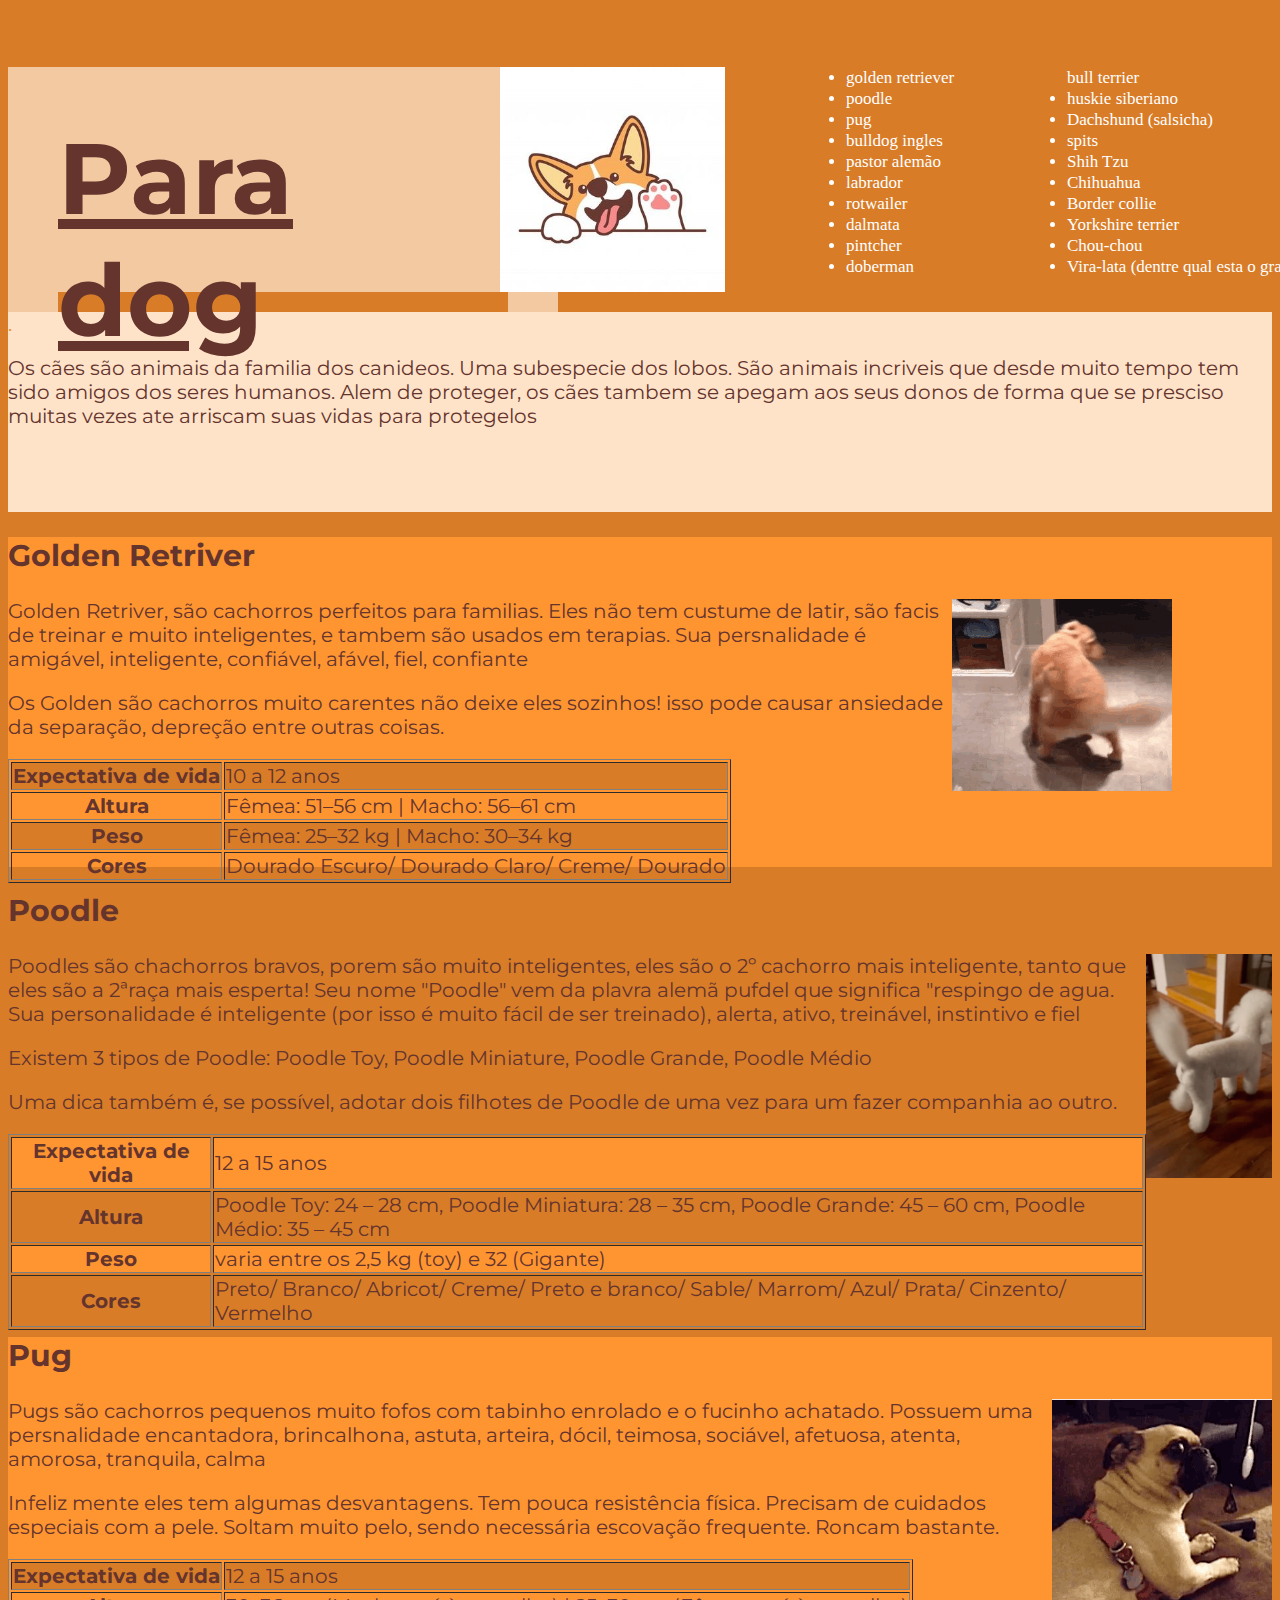
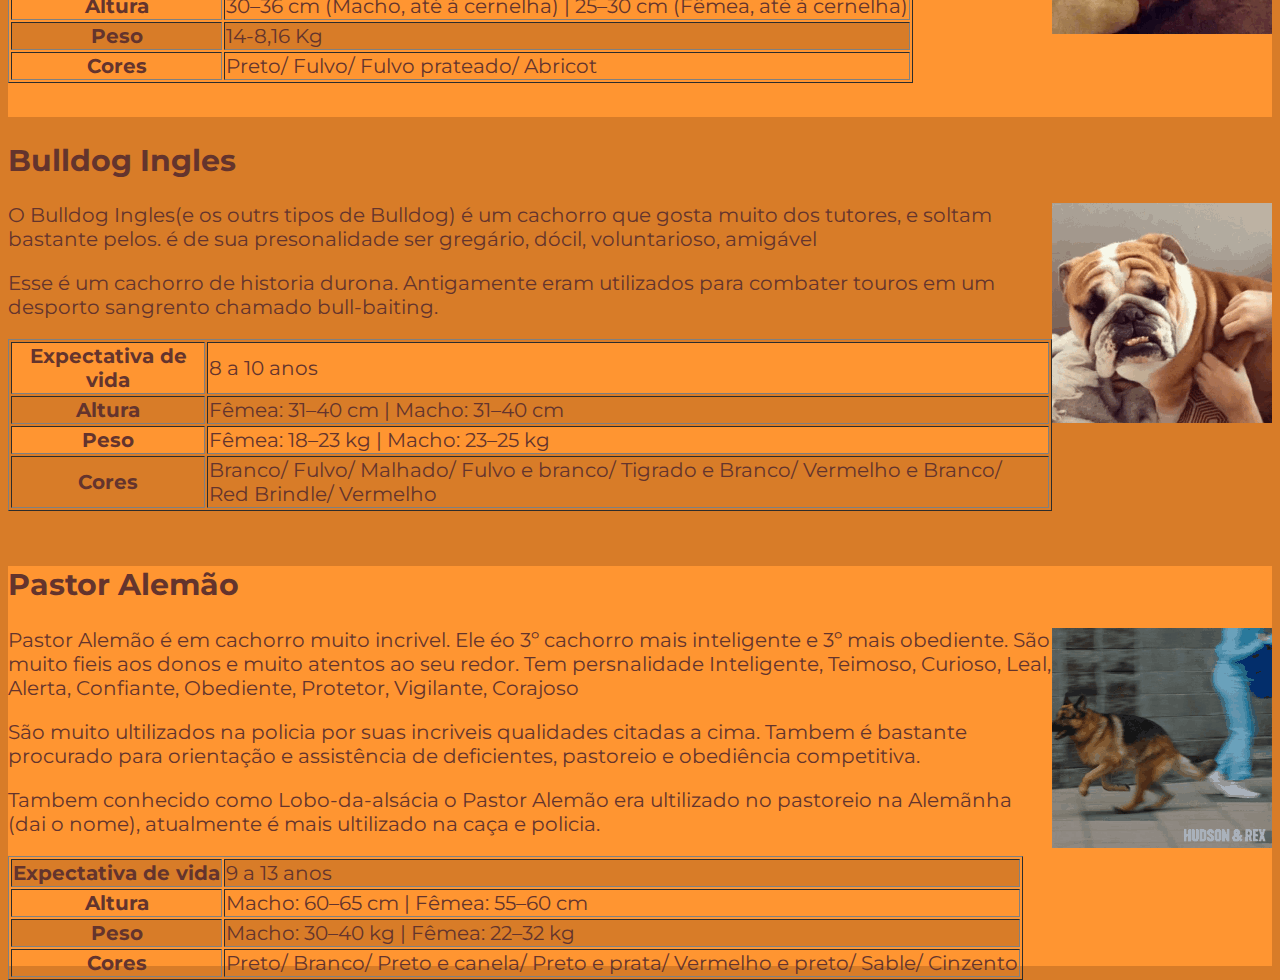
==== para-dog.html @ 526f2a5c "Add files via upload" ====
<!DOCTYPE html>
<html lang="en">
<head>
    <meta charset="UTF-8">
    <meta http-equiv="X-UA-Compatible" content="IE=edge">
    <meta name="viewport" content="width=device-width, initial-scale=1.0">
    <title>Site Gabriel</title>
    <link rel="stylesheet" href="estilo.css">
    <link rel="preconnect" href="https://fonts.googleapis.com">
    <link rel="preconnect" href="https://fonts.gstatic.com" crossorigin>
    <link href="https://fonts.googleapis.com/css2?family=Montserrat:wght@300&display=swap" rel="stylesheet">
    <link rel="preconnect" href="https://fonts.googleapis.com">
    <link rel="preconnect" href="https://fonts.gstatic.com" crossorigin>
    <link href="https://fonts.googleapis.com/css2?family=Montserrat&display=swap" rel="stylesheet">
</head>
<body>
    <div id = quadrado1>
        <h1><u>Para dog</u></h1>
        <img src="./imagen.para dogs.jpg" id= imagem-do-dog>
    </div>
        
    <div id= textinho-do-lado>
        <div id= textinho-do-lado1>
            <ul>
                <li>golden retriever</li>
                <li>poodle</li>
                <li>pug</li>
                <li>bulldog ingles</li>
                <li>pastor alemão</li>
                <li>labrador</li>
                <li>rotwailer</li>
                <li>dalmata</li>
                <li>pintcher</li>
                <li>doberman</li>
            </ul>
        </div>
        <div id= textinho-do-lado2>
            <ul>
                bull terrier
                <li>huskie siberiano</li>
                <li>Dachshund (salsicha)</li>
                <li>spits</li>
                <li>Shih Tzu</li>
                <li>Chihuahua</li>
                <li>Border collie</li>
                <li>Yorkshire terrier</li>
                <li>Chou-chou</li>
                <li>Vira-lata (dentre qual esta o grandioso caramelo)</li>
            </ul>
        </div>
    </div>

    <div id="intro">
        <p style=" color: #ED8C33">.</p>
        <p>Os cães são animais da familia dos canideos. Uma subespecie dos lobos. São animais incriveis que desde muito tempo tem sido amigos dos seres
            humanos. Alem de proteger, os cães tambem se apegam aos seus donos de forma que se presciso muitas vezes ate arriscam suas vidas para
            protegelos</p>
    </div>
    
    <div id="golden">
            <h2 style="color: #64342D;">Golden Retriver</h2>
            <img src="golden-retriever-dog.gif" id=" gif-golden" style="float: right;">

            <p>Golden Retriver, são cachorros perfeitos para familias. Eles não tem custume de latir, são facis de treinar e muito inteligentes, e tambem são usados em terapias. Sua persnalidade é amigável, inteligente, confiável, afável, fiel, confiante</p>

            <p>Os Golden são cachorros muito carentes não deixe eles sozinhos! isso pode causar ansiedade da separação, depreção entre outras coisas.
                
            </p>
            
        <table border="tr,td," >
            <tr class="tabela1">
                <th>Expectativa de vida</th>
                <td>10 a 12 anos</td>
            </tr>
            <tr>
                <th>Altura</th>
                <td>Fêmea: 51–56 cm | Macho: 56–61 cm</td>
            </tr>
            <tr class="tabela1">
                <th>Peso</th>
                <td>Fêmea: 25–32 kg | Macho: 30–34 kg</td>
            </tr>
            <tr>
                <th>Cores</th>
                <td>Dourado Escuro/ Dourado Claro/ Creme/ Dourado</td>
            </tr>
        </table>

    </div>

    <div id="poodle">
        <h2>Poodle</h2>
        <img src="white-poodle-gif.gif" id="gif-poodle" style="float: right;">        
        <p>Poodles são chachorros bravos, porem são muito inteligentes, eles são o 2º cachorro mais inteligente, tanto que eles são a 2ªraça mais esperta! Seu nome "Poodle" vem da plavra alemã pufdel que significa "respingo de agua. Sua personalidade é inteligente (por isso é muito fácil de ser treinado), alerta, ativo, treinável, instintivo e fiel</p>
        <p>Existem 3 tipos de Poodle: Poodle Toy, Poodle Miniature, Poodle Grande, Poodle Médio</p>
        <p>Uma dica também é, se possível, adotar dois filhotes de Poodle de uma vez para um fazer companhia ao outro.</p>


    <table border="tr,td," >
        <tr class="tabela2">
            <th>Expectativa de vida</th>
            <td>12 a 15 anos</td>
        </tr>
        <tr>
            <th>Altura</th>
            <td> Poodle Toy: 24 – 28 cm, Poodle Miniatura: 28 – 35 cm, Poodle Grande: 45 – 60 cm, Poodle Médio: 35 – 45 cm</td>
        </tr>
        <tr class="tabela2">
            <th>Peso</th>
            <td>varia entre os 2,5 kg (toy) e 32 (Gigante)</td>
        </tr>
        <tr>
            <th>Cores</th>
            <td>Preto/ Branco/ Abricot/ Creme/ Preto e branco/ Sable/ Marrom/ Azul/ Prata/ Cinzento/ Vermelho</td>
        </tr>
    </table>
    </div>

    <div id="pug">
        <h2>Pug</h2>
        <img src="pug-dog.gif" id="gif-pug" style="float: right;"
        <p>Pugs são cachorros pequenos muito fofos com tabinho enrolado e o fucinho achatado. Possuem uma persnalidade encantadora, brincalhona, astuta, arteira, dócil, teimosa, sociável, afetuosa, atenta, amorosa, tranquila, calma
        </p>
        <p>Infeliz mente eles tem algumas desvantagens. Tem pouca resistência física. Precisam de cuidados especiais com a pele. Soltam muito pelo, sendo necessária escovação frequente. Roncam bastante.</p>

        <table border="tr,td," >
        <tr class="tabela1">
            <th>Expectativa de vida</th>
            <td>12 a 15 anos</td>
        </tr>
        <tr>
            <th>Altura</th>
            <td>30–36 cm (Macho, até à cernelha) | 25–30 cm (Fêmea, até à cernelha)</td>
        </tr>
        <tr class="tabela1">
            <th>Peso</th>
            <td>14-8,16 Kg</tr>
        <tr>
            <th>Cores</th>
            <td>Preto/ Fulvo/ Fulvo prateado/ Abricot</td>
        </tr>
    </table>

    </div>

    <div id="bulldog-ingles">
        <h2>Bulldog Ingles</h2>
        <img src="bulldog-ingles-dog.gif" id="gif-bulldog-ingles" style="float: right;">
        <p>O Bulldog Ingles(e os outrs tipos de Bulldog) é um cachorro que gosta muito dos tutores, e soltam bastante pelos. é de sua presonalidade ser  gregário, dócil, voluntarioso, amigável </p>
        <p>Esse é um cachorro de historia durona. Antigamente eram utilizados para combater touros em um desporto sangrento chamado bull-baiting.</p>

        <table border="tr,td," >
            <tr class="tabela2">
                <th>Expectativa de vida</th>
                <td>8 a 10 anos</td>
            </tr>
            <tr>
                <th>Altura</th>
                <td>Fêmea: 31–40 cm | Macho: 31–40 cm</td>
            </tr>
            <tr class="tabela2">
                <th>Peso</th>
                <td>Fêmea: 18–23 kg | Macho: 23–25 kg</tr>
            <tr>
                <th>Cores</th>
                <td>Branco/ Fulvo/ Malhado/ Fulvo e branco/ Tigrado e Branco/ Vermelho e Branco/ Red Brindle/ Vermelho</td>
            </tr>
        </table>

    </div>

    <div id="pastor-alemao">
        <h2>Pastor Alemão</h2>
        <img src="pastor-alemao-dog.gif" id="gif-pastor-alemao" style="float: right;">
        <p>Pastor Alemão é em cachorro muito incrivel. Ele éo 3º cachorro mais inteligente e 3º mais obediente. São muito fieis aos donos e muito atentos ao seu redor. Tem persnalidade Inteligente, Teimoso, Curioso, Leal, Alerta, Confiante, Obediente, Protetor, Vigilante, Corajoso</p>
        <p>São muito ultilizados na policia por suas incriveis qualidades citadas a cima. Tambem é bastante procurado para orientação e assistência de deficientes, pastoreio e obediência competitiva.</p>
        <p>Tambem conhecido como Lobo-da-alsácia  o Pastor Alemão era ultilizado no pastoreio na Alemãnha (dai o nome), atualmente é mais ultilizado na caça e policia.</p>

        <table border="tr,td," >
            <tr class="tabela1">
                <th>Expectativa de vida</th>
                <td>9 a 13 anos</td>
            </tr>
            <tr>
                <th>Altura</th>
                <td>Macho: 60–65 cm | Fêmea: 55–60 cm</td>
            </tr>
            <tr class="tabela1">
                <th>Peso</th>
                <td>Macho: 30–40 kg | Fêmea: 22–32 kg</tr>
            <tr>
                <th>Cores</th>
                <td>Preto/ Branco/ Preto e canela/ Preto e prata/ Vermelho e preto/ Sable/ Cinzento</td>
            </tr>
        </table>

    </div>

<!-- é do Gabriel esse codigo -->

</body>
</html>
---- estilo.css ----
body{
    background-color:#D87C28;
    color:#FFFFFF;
    font-size: 20px;
    font-family: 'Montserrat', sans-serif;
 }

 h1{
    font-family: 'Montserrat', sans-serif;
    color:#64342D;
    font-size: 100px;
    border: 50px solid #F3C9A2
    

 }

#quadrado1{
    width: 550px;
    height: 225px;
    background-color: #F3C9A2;

}

#imagem-do-dog{
    position: absolute;
    width: 225px;
    height: 225px;
    left: 500px;
    top: 67px;
}

#textinho-do-lado1{
    position: absolute;
    width: 266px;
    height: 210px;
    left: 806px;
    top: 50px;

    font-family: 'Inter';
    font-style: normal;
    font-weight: 400;
    font-size: 17px;
    line-height: 21px;
}

#textinho-do-lado2{
    position: absolute;
    width: 400px;
    height: 210px;
    left: 1027px;
    top: 50px;

    font-family: 'Inter';
    font-style: normal;
    font-weight: 400;
    font-size: 17px;
    line-height: 21px;
}

#intro{
    background-color: #ffe3c9;
    height: 200px;
    color: #64342D;
}

.tabela1{
    background-color: #D87C28;
}

.tabela2{
    background-color: #ff9531;
}

#golden{
    background-color: #ff9531;
    color: #64342D;
    /*color: #ffe3c9;#ED8C33;*/
    padding-right: 100px;
    height: 330px;

}



#gif-golden{
    float: right;

}

#poodle{
    color: #64342D;
    height: 420px;
}

#gif-poodle{
    width: 10%;
    height: auto;
}



#pug{
    background-color: #ff9531;
    color: #64342D;
    height: 380px;
}

#bulldog-ingles{
    color: #64342D;
    height: 400px;
}

#pastor-alemao{
    background-color: #ff9531;
    color: #64342D;
    height: 400px;
}

 /*é do Gabriel*/
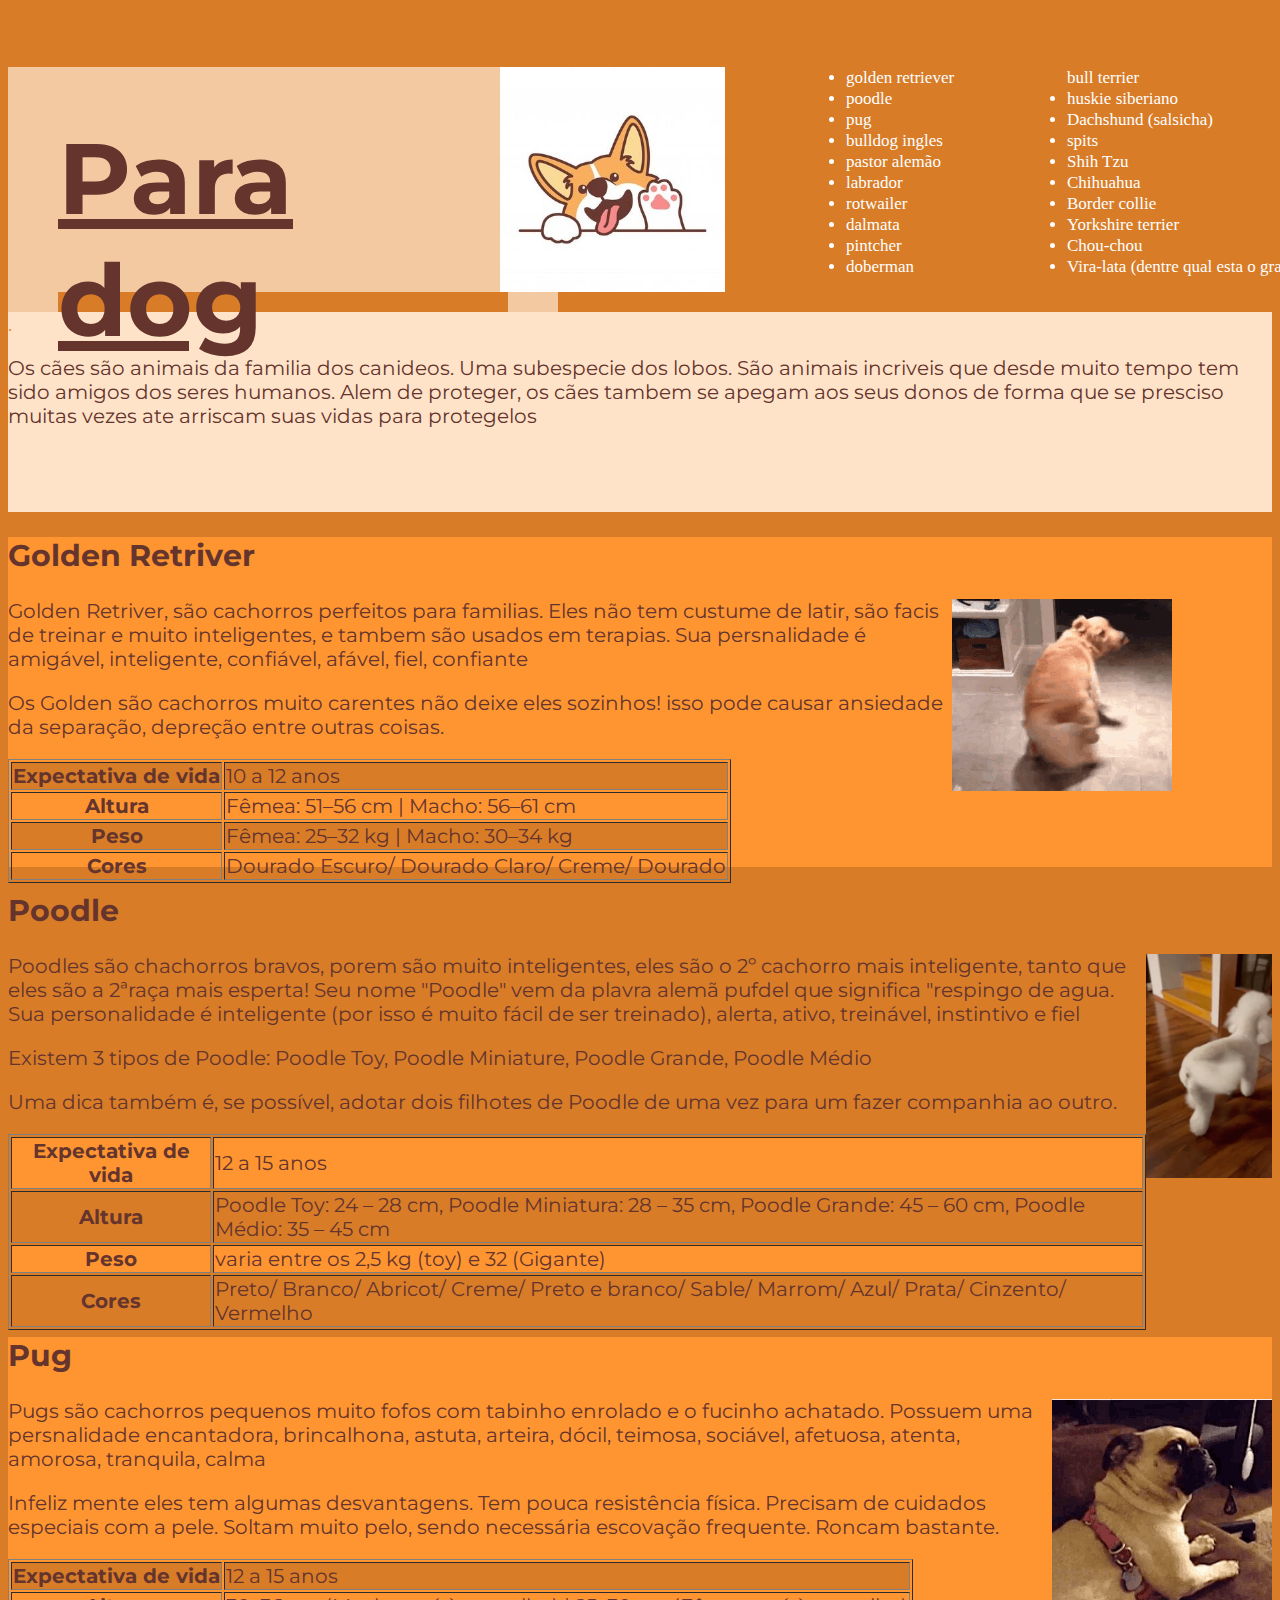
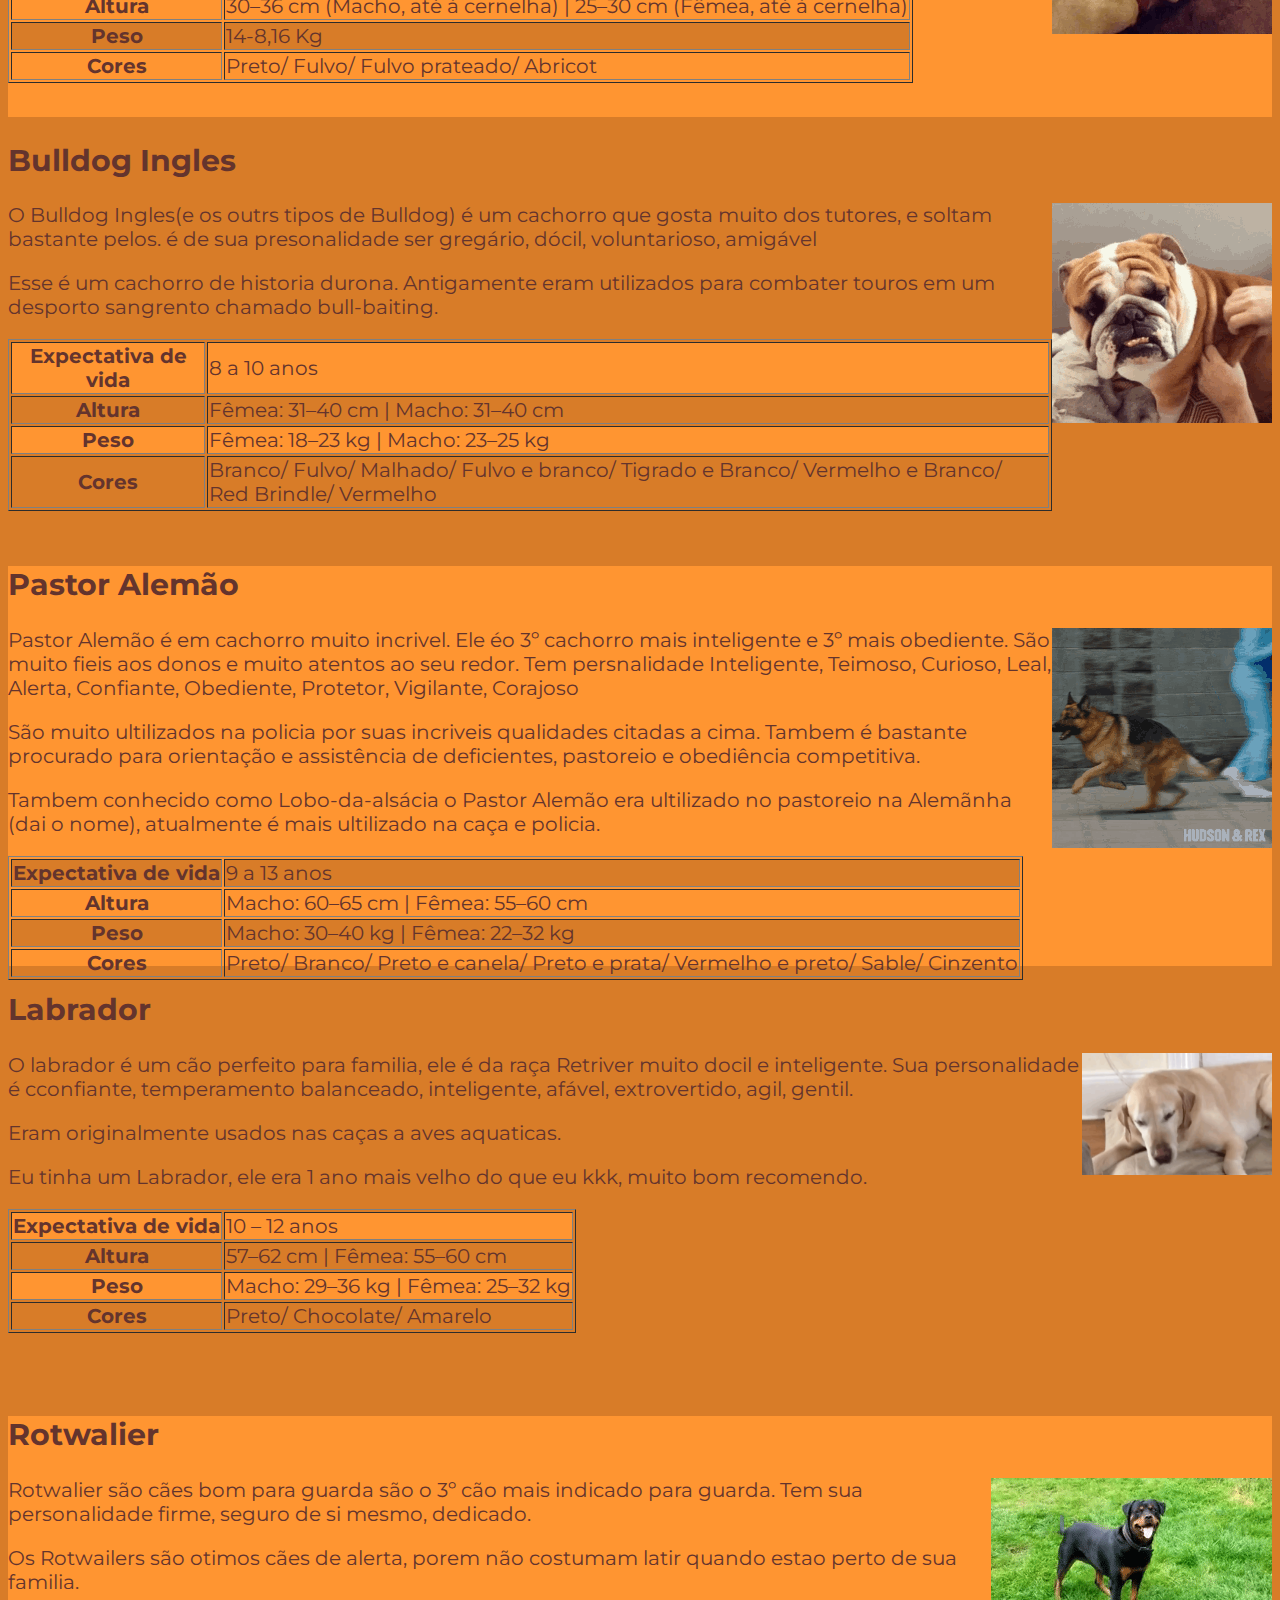
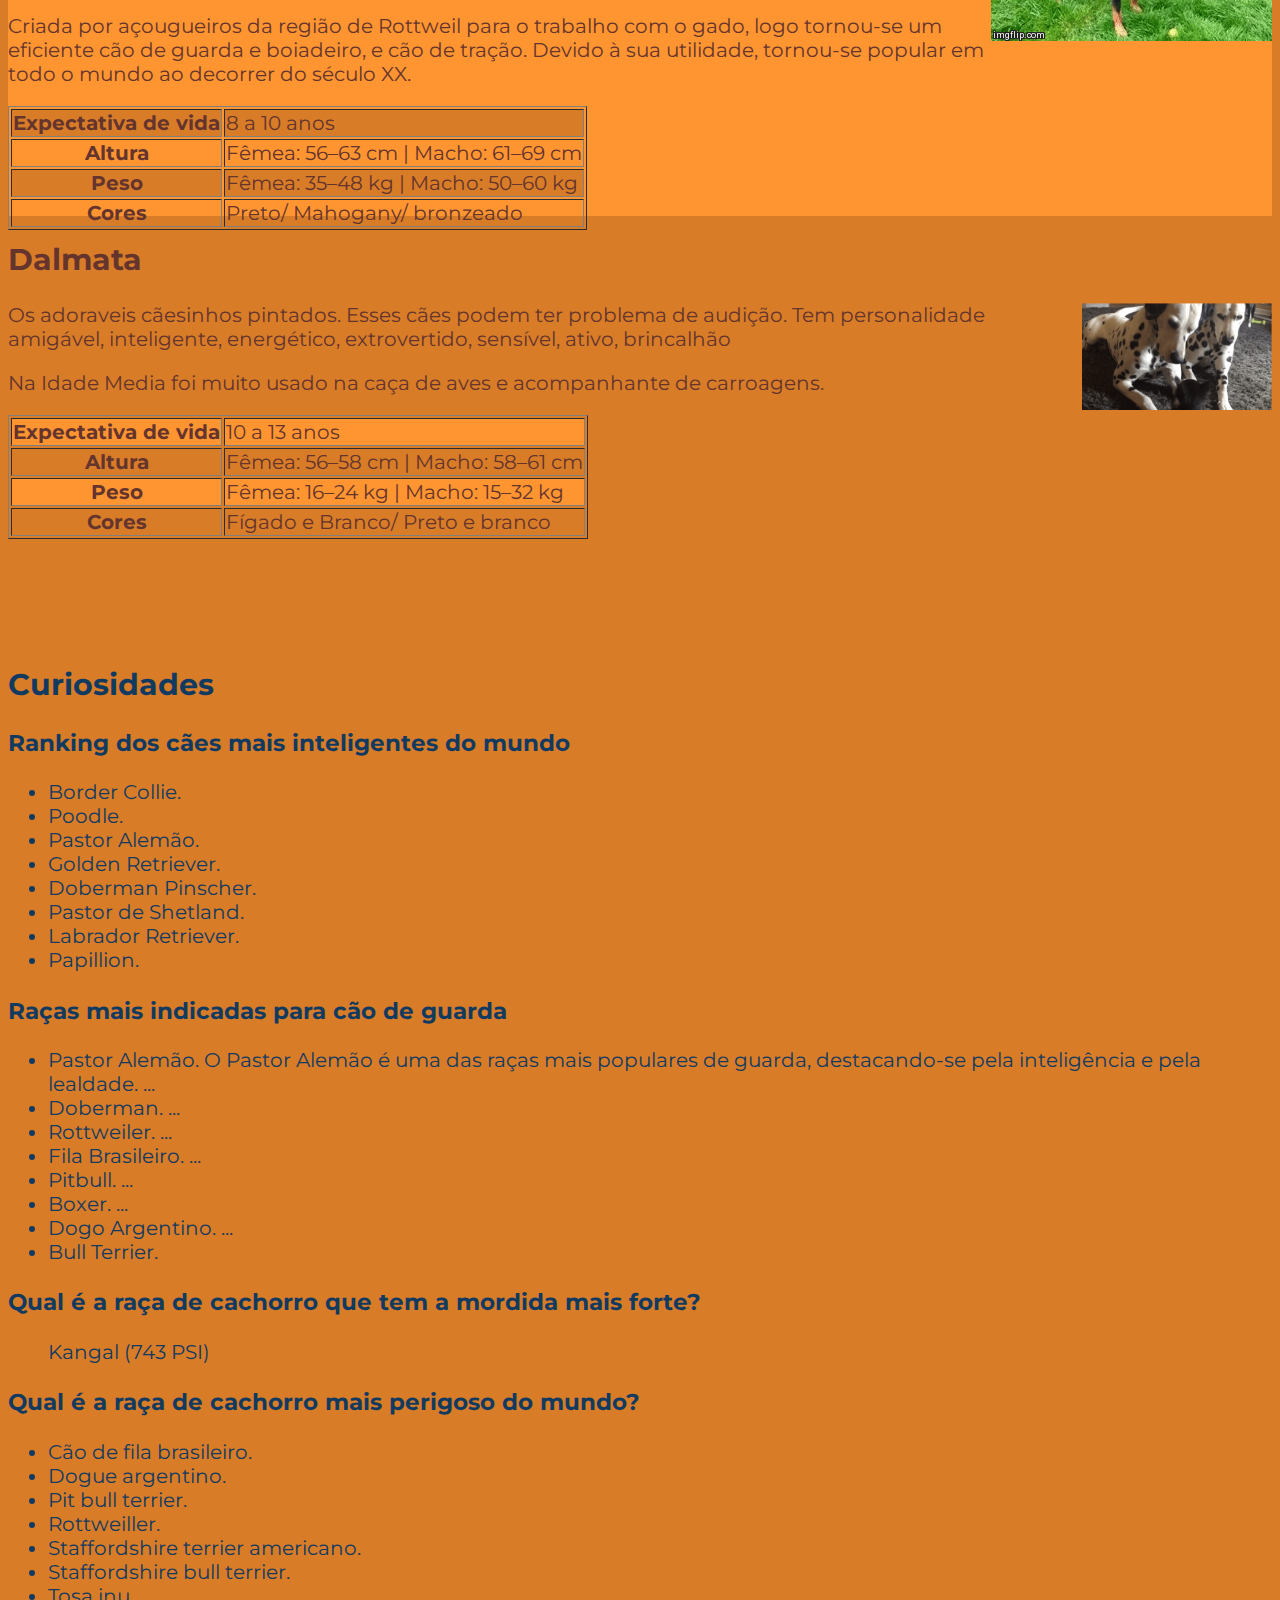
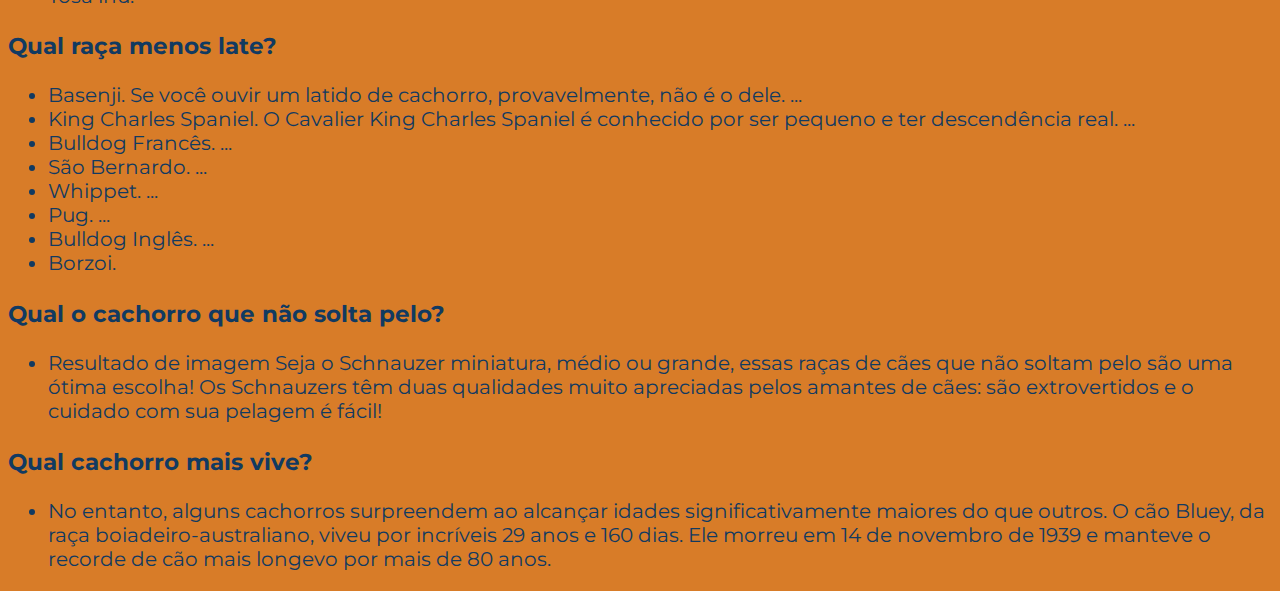
==== commit f17a020d: "Add files via upload" ====
--- a/para-dog.html
+++ b/para-dog.html
@@ -196,7 +196,227 @@
 
     </div>
 
+    <div id="labrador">
+        <h2>Labrador</h2>
+        <img src="labrador-dog.gif" id="gif-labrador" style="float: right;">
+        <p>O labrador é um cão perfeito para familia, ele é da raça Retriver muito docil e inteligente. Sua personalidade é cconfiante, temperamento balanceado, inteligente, afável, extrovertido, agil, gentil. </p>
+        <p>Eram originalmente usados nas caças a aves aquaticas.</p>
+        <p>Eu tinha um Labrador, ele era 1 ano mais velho do que eu kkk, muito bom recomendo.</p>
+
+        <table border="tr,td," >
+            <tr class="tabela2">
+                <th>Expectativa de vida</th>
+                <td>10 – 12 anos</td>
+            </tr>
+            <tr>
+                <th>Altura</th>
+                <td> 57–62 cm | Fêmea: 55–60 cm</td>
+            </tr>
+            <tr class="tabela2">
+                <th>Peso</th>
+                <td>Macho: 29–36 kg | Fêmea: 25–32 kg</tr>
+            <tr>
+                <th>Cores</th>
+                <td>Preto/ Chocolate/ Amarelo</td>
+            </tr>
+        </table>
+
+    </div>
+
+    <div id="rotwailer">
+        <h2>Rotwalier</h2>
+        <img src="rotwailer-dog.webp" id="gif-rotwailer" style="float: right;">
+        <p>Rotwalier são cães bom para guarda são o 3º cão mais indicado para guarda. Tem sua personalidade firme, seguro de si mesmo, dedicado.</p>
+        <p>Os Rotwailers são otimos cães de alerta, porem não costumam latir quando estao perto de sua familia.</p>
+        <p>Criada por açougueiros da região de Rottweil para o trabalho com o gado, logo tornou-se um eficiente cão de guarda e boiadeiro, e cão de tração. Devido à sua utilidade, tornou-se popular em todo o mundo ao decorrer do século XX.</p>
+
+        <table border="tr,td," >
+            <tr class="tabela1">
+                <th>Expectativa de vida</th>
+                <td> 8 a 10 anos</td>
+            </tr>
+            <tr>
+                <th>Altura</th>
+                <td>Fêmea: 56–63 cm | Macho: 61–69 cm</td>
+            </tr>
+            <tr class="tabela1">
+                <th>Peso</th>
+                <td>Fêmea: 35–48 kg | Macho: 50–60 kg</tr>
+            <tr>
+                <th>Cores</th>
+                <td>Preto/ Mahogany/ bronzeado</td>
+            </tr>
+        </table>
+
+    </div>
+
+    <div id="dalmata">
+        <h2>Dalmata</h2>
+        <img src="dalmata-dog.gif" id="gif-dalmata" style="float: right;">
+        <p>Os adoraveis cãesinhos pintados. Esses cães podem ter problema de audição. Tem personalidade amigável, inteligente, energético, extrovertido, sensível, ativo, brincalhão</p>
+        <p>Na Idade Media foi muito usado na caça de aves e acompanhante de carroagens.</p>
+
+        <table border="tr,td," >
+            <tr class="tabela2">
+                <th>Expectativa de vida</th>
+                <td>10 a 13 anos</td>
+            </tr>
+            <tr>
+                <th>Altura</th>
+                <td>Fêmea: 56–58 cm | Macho: 58–61 cm</td>
+            </tr>
+            <tr class="tabela2">
+                <th>Peso</th>
+                <td>Fêmea: 16–24 kg | Macho: 15–32 kg</tr>
+            <tr>
+                <th>Cores</th>
+                <td>Fígado e Branco/ Preto e branco</td>
+            </tr>
+        </table>
+
+    </div>
+
+    <div id="curiosidades">
+        <h2>Curiosidades</h2>
+        <h3> Ranking dos cães mais inteligentes do mundo</h3>
+            <ul>
+                <li>Border Collie.</li>
+                <li>Poodle.</li>
+                <li>Pastor Alemão.</li>
+                <li>Golden Retriever.</li>
+                <li>Doberman Pinscher.</li>
+                <li>Pastor de Shetland.</li>
+                <li>Labrador Retriever.</li>
+                <li>Papillion.</li>
+            </ul>
+        
+        
+            <h3>Raças mais indicadas para cão de guarda</h3>
+            <ul>
+                <li>Pastor Alemão. O Pastor Alemão é uma das raças mais populares de guarda, destacando-se pela inteligência e pela lealdade. ...</li>
+                <li>Doberman. ...</li>
+                <li>Rottweiler. ...</li>
+                <li>Fila Brasileiro. ...</li>
+                <li>Pitbull. ...</li>
+                <li>Boxer. ...</li>
+                <li>Dogo Argentino. ...</li>
+                <li>Bull Terrier.</li>
+            </ul>
+        
+        
+            <h3>Qual é a raça de cachorro que tem a mordida mais forte?</h3>
+            <ul>
+                Kangal (743 PSI)
+            </ul>
+        
+        
+        
+            <h3>Qual é a raça de cachorro mais perigoso do mundo?</h3>
+            <ul>
+                <li>Cão de fila brasileiro.</li>
+                <li>Dogue argentino.</li>
+                <li>Pit bull terrier.</li>
+                <li>Rottweiller.</li>
+                <li>Staffordshire terrier americano.</li>
+                <li>Staffordshire bull terrier.</li>
+                <li>Tosa inu.</li>
+            </ul>
+        
+        
+            <h3>Qual raça menos late?</h3>
+            <ul>
+                <li>Basenji. Se você ouvir um latido de cachorro, provavelmente, não é o dele. ...</li>
+                <li>King Charles Spaniel. O Cavalier King Charles Spaniel é conhecido por ser pequeno e ter descendência real. ...</li>
+                <li>Bulldog Francês. ...</li>
+                <li>São Bernardo. ...</li>
+                <li>Whippet. ...</li>
+                <li>Pug. ...</li>
+                <li>Bulldog Inglês. ...</li>
+                <li>Borzoi.</li>
+            </ul>
+        
+        
+            <h3>Qual o cachorro que não solta pelo?</h3>
+            <ul>
+                <li>Resultado de imagem
+                Seja o Schnauzer miniatura, médio ou grande, essas raças de cães que não soltam pelo são uma ótima escolha! Os
+                Schnauzers têm duas qualidades muito apreciadas pelos amantes de cães: são extrovertidos e o cuidado com sua
+                pelagem
+                é fácil!</li>
+            </ul>
+        
+            <h3>Qual cachorro mais vive?</h3>
+            <ul>
+                <li>No entanto, alguns cachorros surpreendem ao alcançar idades significativamente maiores do que outros. O cão
+                Bluey,
+                da raça boiadeiro-australiano, viveu por incríveis 29 anos e 160 dias. Ele morreu em 14 de novembro de 1939 e
+                manteve o recorde de cão mais longevo por mais de 80 anos.</li>
+            </ul>
+
 <!-- é do Gabriel esse codigo -->
 
 </body>
-</html>+</html>
+
+<!-- Ranking dos cães mais inteligentes do mundo
+Border Collie.
+Poodle.
+Pastor Alemão.
+Golden Retriever.
+Doberman Pinscher.
+Pastor de Shetland.
+Labrador Retriever.
+Papillion.
+
+
+
+Raças mais indicadas para cão de guarda
+Pastor Alemão. O Pastor Alemão é uma das raças mais populares de guarda, destacando-se pela inteligência e pela lealdade. ...
+Doberman. ...
+Rottweiler. ...
+Fila Brasileiro. ...
+Pitbull. ...
+Boxer. ...
+Dogo Argentino. ...
+Bull Terrier.
+
+
+
+Qual é a raça de cachorro que tem a mordida mais forte?
+Kangal
+Kangal (743 PSI)
+
+
+
+
+Qual é a raça de cachorro mais perigoso do mundo?
+Cão de fila brasileiro.
+Dogue argentino.
+Pit bull terrier.
+Rottweiller.
+Staffordshire terrier americano.
+Staffordshire bull terrier.
+Tosa inu.
+
+
+
+Qual raça menos late?
+Basenji. Se você ouvir um latido de cachorro, provavelmente, não é o dele. ...
+King Charles Spaniel. O Cavalier King Charles Spaniel é conhecido por ser pequeno e ter descendência real. ...
+Bulldog Francês. ...
+São Bernardo. ...
+Whippet. ...
+Pug. ...
+Bulldog Inglês. ...
+Borzoi.
+Mais itens...
+
+
+
+Qual o cachorro que não solta pelo?
+Resultado de imagem
+Seja o Schnauzer miniatura, médio ou grande, essas raças de cães que não soltam pelo são uma ótima escolha! Os Schnauzers têm duas qualidades muito apreciadas pelos amantes de cães: são extrovertidos e o cuidado com sua pelagem é fácil!
+
+
+No entanto, alguns cachorros surpreendem ao alcançar idades significativamente maiores do que outros. O cão Bluey, da raça boiadeiro-australiano, viveu por incríveis 29 anos e 160 dias. Ele morreu em 14 de novembro de 1939 e manteve o recorde de cão mais longevo por mais de 80 anos.
+-->--- a/estilo.css
+++ b/estilo.css
@@ -116,4 +116,32 @@
     height: 400px;
 }
 
+#labrador{
+    color: #64342D;
+    height: 400px;
+}
+
+#gif-labrador{
+    width: 15%;
+}
+
+#rotwailer{
+    background-color: #ff9531;
+    color: #64342D;
+    height: 400px;
+}
+
+#dalmata{
+    color: #64342D;
+    height: 400px;
+}
+
+#gif-dalmata{
+    width: 15%;
+}
+
+#curiosidades{
+    color: #113a61;
+}
+
  /*é do Gabriel*/